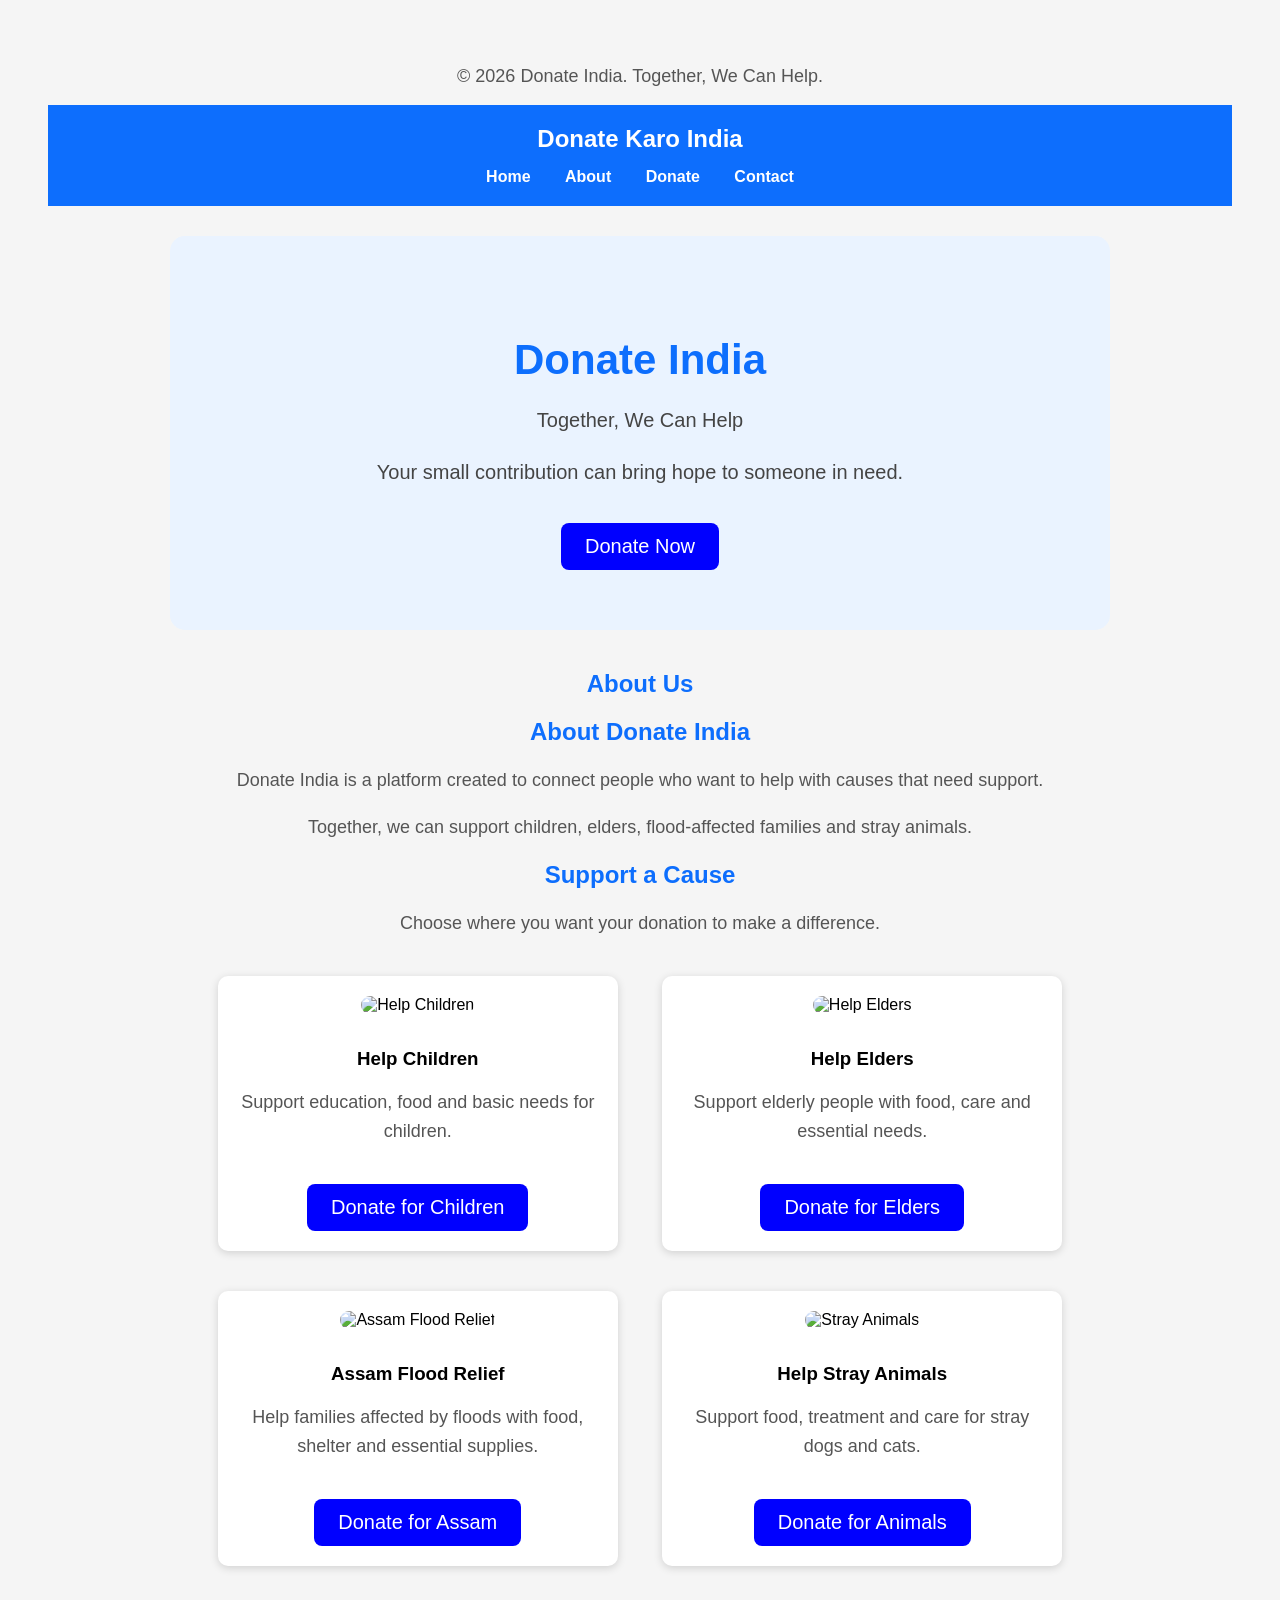
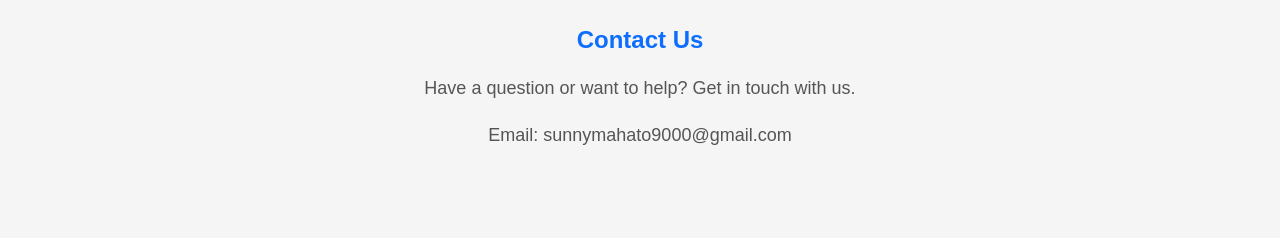
==== index.html @ 29cd7618 "Add files via upload" ====
<!DOCTYPE html>
<html>
    <head>
        <title>Donate Karo India</title>
        <link rel="stylesheet" href="style.css">
    </head>
    <footer>
    <p>© 2026 Donate India. Together, We Can Help.</p>
</footer>
    <body>
        <header>
            <h2>Donate Karo India</h2>
            <nav>
    <ul>
        <li><a href="index.html">Home</a></li>
        <li><a href="#about">About</a></li>
        <li><a href="donate.html">Donate</a></li>
        <li><a href="#contact">Contact</a></li>
    </ul>
</nav>
        </header>
<section class="hero">
    <h1>Donate India</h1>
    <p>Together, We Can Help</p>
    <p>Your small contribution can bring hope to someone in need.</p>
    <a href="donate.html">
        <button>Donate Now</button>
    </a>
</section>
        <section id="about">
    <h2>About Us</h2>
    <h2>About Donate India</h2>

    <p>
        Donate India is a platform created to connect people
        who want to help with causes that need support.
    </p>

    <p>
        Together, we can support children, elders, flood-affected
        families and stray animals.
    </p>
    <h2>Support a Cause</h2>
    <p>Choose where you want your donation to make a difference.</p>

    <div>
        <img src="images/children.jpg" alt="Help Children">
        <h3>Help Children</h3>
        <p>Support education, food and basic needs for children.</p>
        <button onclick="alert('Thank you for supporting children!')">
    Donate for Children
</button>
    </div>

    <div>
        <img src="images/elders.jpg" alt="Help Elders">
        <h3>Help Elders</h3>
        <p>Support elderly people with food, care and essential needs.</p>
        <button onclick="alert('Thank you for supporting elders!')">
    Donate for Elders
</button>
    </div>

    <div>
    <img src="images/assam.jpg" alt="Assam Flood Relief">
    <h3>Assam Flood Relief</h3>
    <p>Help families affected by floods with food, shelter and essential supplies.</p>
    <button onclick="alert('Thank you for supporting Assam flood relief!')">
    Donate for Assam
</button>
</div>

<div>
    <img src="images/animals.jpg" alt="Stray Animals">
    <h3>Help Stray Animals</h3>
    <p>Support food, treatment and care for stray dogs and cats.</p>
    <button onclick="alert('Thank you for helping stray animals!')">
    Donate for Animals
</button>
</div>
</section>
<section id="contact">
    <h2>Contact Us</h2>
    <p>Have a question or want to help? Get in touch with us.</p>

    <p>Email: sunnymahato9000@gmail.com</p>
</section>
    </body>
</html>
---- style.css ----
body { 
    font-family : Arial, sans-serif ;
    padding : 40px ;
    text-align : center ;
    background-color: #f5f5f5;
}

header {
    background-color: #0d6efd;
    color: white;
    padding: 20px;
}

header h2 {
    margin: 0 0 15px;
}

nav a {
    color: white;
    text-decoration: none;
    margin: 0 15px;
    font-weight: bold;
}

nav a:hover {
    text-decoration: underline;
}

h1 {
    margin-top: 40px;
    color: #222;
}

p {
    color: #555;
    font-size: 18px;
}

button {
    font-size: 20px;
    padding: 12px 24px;
    margin-top: 20px;
    background-color: blue;
    color: white;
    border: none;
    border-radius: 8px;
    cursor: pointer;
}

button:hover {
    background-color: darkblue;
}
button {
    font-size : 20px ;
    padding : 12px 24px ;
    margin-top : 20px ;
    background-color : blue ;
    color : white ;
    border : none ;
    border-radius : 8px ;
    cursor : pointer ;
}
button:hover {
    background-color : darkblue ;
}
nav ul {
    list-style: none;
    padding: 0;
    margin: 0;
}

nav li {
    display: inline-block;
}
section > div {
    display: inline-block;
    width: 40%;
    margin: 20px;
    padding: 20px;
    vertical-align: top;
    background-color: white;
    border-radius: 10px;
    box-shadow: 0 2px 8px rgba(0, 0, 0, 0.15);
}
section img {
    width: 100%;
    height: 220px;
    object-fit: cover;
    border-radius: 10px;
    margin-bottom: 15px;
}
section > div {
    transition: transform 0.3s ease;
}
section > div:hover {
    transform: translateY(-5px);
}
main {
    padding: 40px 20px;
}

main section {
    margin: 30px auto;
    max-width: 900px;
}

main section > div {
    display: inline-block;
    width: 40%;
    margin: 15px;
    padding: 20px;
    background-color: white;
    border-radius: 12px;
    box-shadow: 0 3px 10px rgba(0, 0, 0, 0.15);
    vertical-align: top;
}

main section h2 {
    color: #222;
}

main section p {
    line-height: 1.6;
}
main section img {
    width: 250px;
    height: auto;
    object-fit: contain;
    display: block;
    margin: 15px auto;
}
.upi-box {
    max-width: 400px;
    margin: 30px auto;
    padding: 25px;
    background-color: white;
    border-radius: 12px;
    box-shadow: 0 3px 10px rgba(0, 0, 0, 0.15);
}

.upi-box h3 {
    color: #0d6efd;
    font-size: 24px;
}
section {
    margin: 40px auto;
    max-width: 900px;
}

section h2 {
    color: #0d6efd;
}

section p {
    line-height: 1.6;
}
.hero {
    padding: 60px 20px;
    background-color: #eaf3ff;
    border-radius: 15px;
    margin: 30px auto;
    max-width: 900px;
}

.hero h1 {
    font-size: 42px;
    color: #0d6efd;
    margin-bottom: 10px;
}

.hero p {
    font-size: 20px;
    color: #444;
}

.hero button {
    margin-top: 15px;
}
html {
    scroll-behavior: smooth;
}
@media (max-width: 768px) {
    nav li {
        display: block;
        margin: 10px 0;
    }

    section > div {
        display: block;
        width: auto;
        margin: 20px 10px;
    }

    .hero h1 {
        font-size: 32px;
    }

    .hero p {
        font-size: 17px;
    }

    section img {
        height: 180px;
    }
}
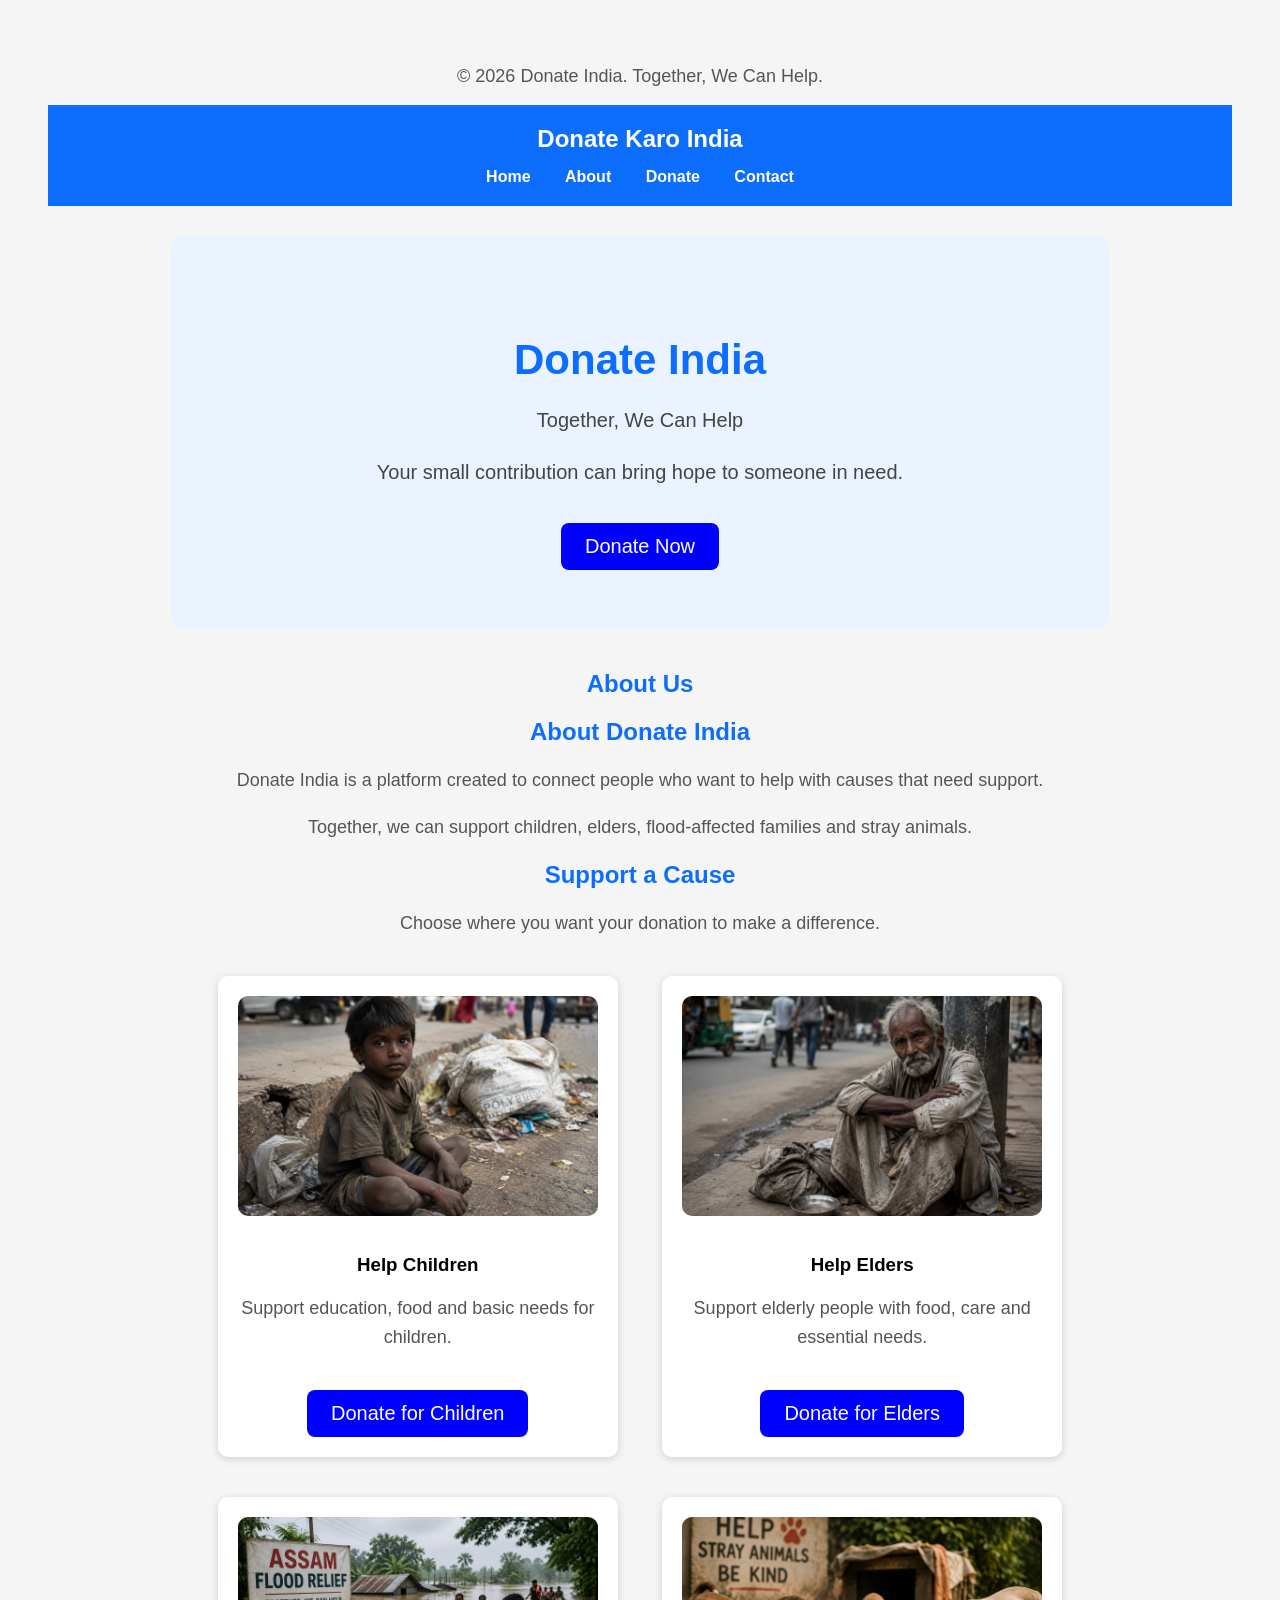
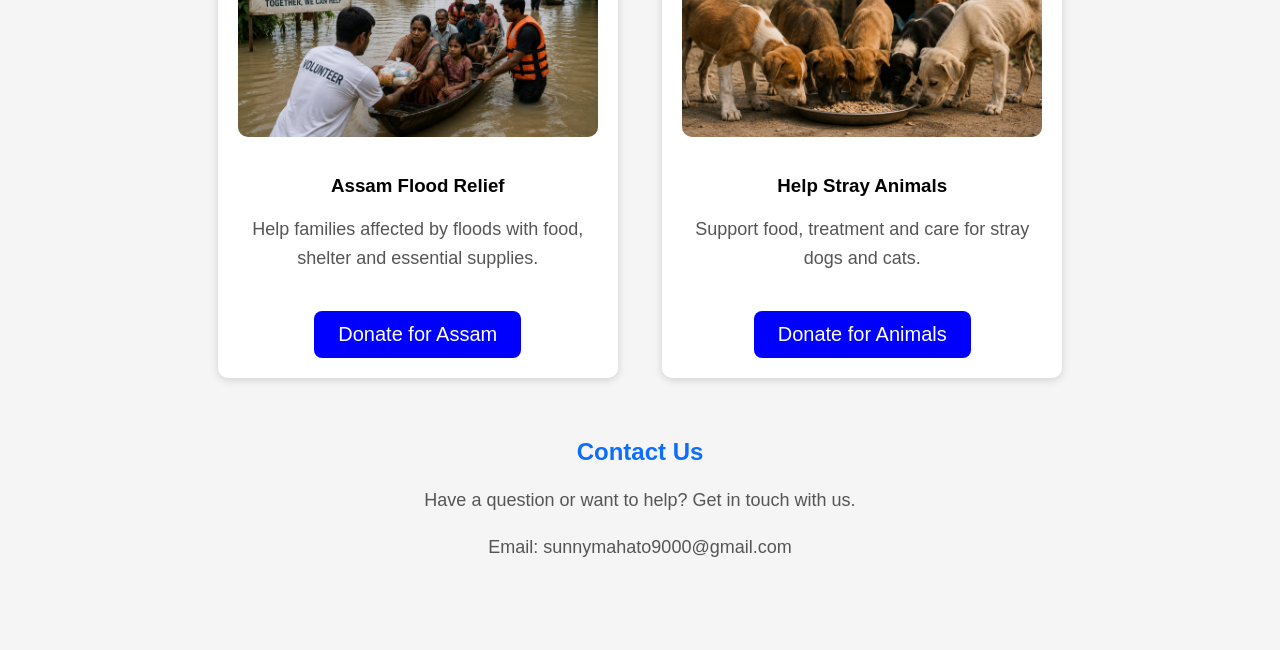
==== commit 2ef756dd: "Update index.html" ====
--- a/index.html
+++ b/index.html
@@ -44,7 +44,7 @@
     <p>Choose where you want your donation to make a difference.</p>
 
     <div>
-        <img src="images/children.jpg" alt="Help Children">
+        <img src="children.jpg" alt="Help Children">
         <h3>Help Children</h3>
         <p>Support education, food and basic needs for children.</p>
         <button onclick="alert('Thank you for supporting children!')">
@@ -53,7 +53,7 @@
     </div>
 
     <div>
-        <img src="images/elders.jpg" alt="Help Elders">
+        <img src="elders.jpg" alt="Help Elders">
         <h3>Help Elders</h3>
         <p>Support elderly people with food, care and essential needs.</p>
         <button onclick="alert('Thank you for supporting elders!')">
@@ -62,7 +62,7 @@
     </div>
 
     <div>
-    <img src="images/assam.jpg" alt="Assam Flood Relief">
+    <img src="assam.jpg" alt="Assam Flood Relief">
     <h3>Assam Flood Relief</h3>
     <p>Help families affected by floods with food, shelter and essential supplies.</p>
     <button onclick="alert('Thank you for supporting Assam flood relief!')">
@@ -71,7 +71,7 @@
 </div>
 
 <div>
-    <img src="images/animals.jpg" alt="Stray Animals">
+    <img src="animals.jpg" alt="Stray Animals">
     <h3>Help Stray Animals</h3>
     <p>Support food, treatment and care for stray dogs and cats.</p>
     <button onclick="alert('Thank you for helping stray animals!')">
@@ -86,4 +86,4 @@
     <p>Email: sunnymahato9000@gmail.com</p>
 </section>
     </body>
-</html>+</html>
